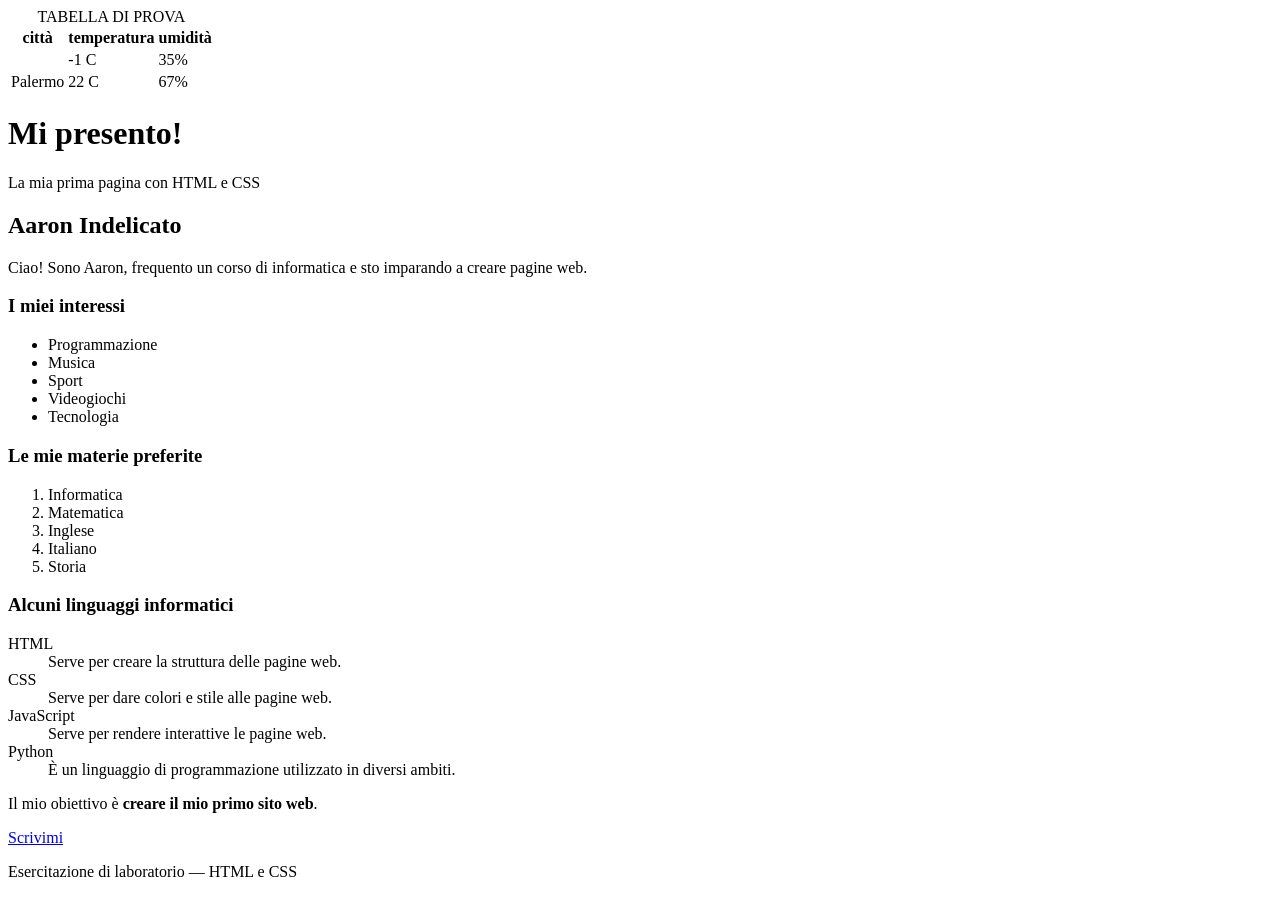
==== index.html @ 56df6c8d "Update index.html" ====
<!DOCTYPE html>
<html lang="it">
<head>
<meta charset="UTF-8">
<meta name="viewport" content="width=device-width, initial-scale=1.0">
<title>La mia scheda personale</title>
<link rel="stylesheet" href="style.css">
</head>

<body>
  <table>
    <caption>TABELLA DI PROVA</caption>
    <tr>
      <th>città</th>
      <th>temperatura</th>
      <th>umidità</th>
    </tr>
    <tr>
      <td><Bolzano></td>
      <td>-1 C</td>
      <td>35%</td>
    </tr>
    <tr>
      <td>Palermo</td>
      <td>22 C</td>
      <td>67%</td>
    </tr>
  </table>

<!-- Intestazione della pagina -->
<header>
<h1>Mi presento!</h1>
<p>La mia prima pagina con HTML e CSS</p>
</header>

<!-- Contenuto principale -->
<main>
<article class="scheda">

<h2>Aaron Indelicato</h2>

<p class="descrizione">
Ciao! Sono Aaron, frequento un corso di informatica
e sto imparando a creare pagine web.
</p>

<!-- LISTA UL -->
<h3>I miei interessi</h3>
<ul>
<li>Programmazione</li>
<li>Musica</li>
<li>Sport</li>
<li>Videogiochi</li>
<li>Tecnologia</li>
</ul>

<!-- LISTA OL -->
<h3>Le mie materie preferite</h3>
<ol>
<li>Informatica</li>
<li>Matematica</li>
<li>Inglese</li>
<li>Italiano</li>
<li>Storia</li>
</ol>

<!-- LISTA DL -->
<h3>Alcuni linguaggi informatici</h3>
<dl>
<dt>HTML</dt>
<dd>Serve per creare la struttura delle pagine web.</dd>

<dt>CSS</dt>
<dd>Serve per dare colori e stile alle pagine web.</dd>

<dt>JavaScript</dt>
<dd>Serve per rendere interattive le pagine web.</dd>

<dt>Python</dt>
<dd>È un linguaggio di programmazione utilizzato in diversi ambiti.</dd>
</dl>

<p>
Il mio obiettivo è
<strong>creare il mio primo sito web</strong>.
</p>

<a class="pulsante" href="mailto:marco@example.com">
Scrivimi
</a>

</article>
</main>

<!-- Piè di pagina -->
<footer>
<p>Esercitazione di laboratorio — HTML e CSS</p>
</footer>

</body>
</html>
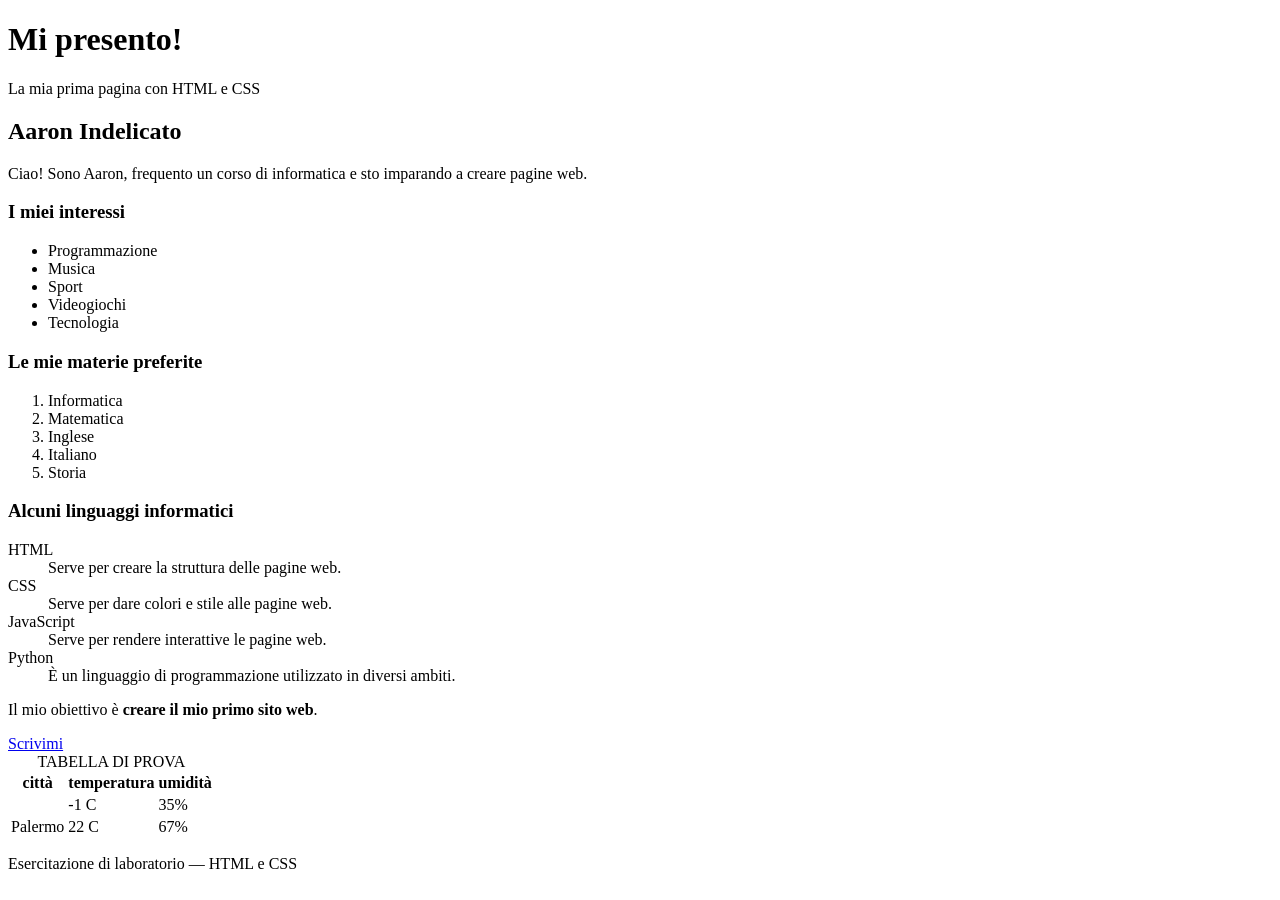
==== commit 263d989f: "Update index.html" ====
--- a/index.html
+++ b/index.html
@@ -9,24 +9,6 @@
 </head>
 
 <body>
-  <table>
-    <caption>TABELLA DI PROVA</caption>
-    <tr>
-      <th>città</th>
-      <th>temperatura</th>
-      <th>umidità</th>
-    </tr>
-    <tr>
-      <td><Bolzano></td>
-      <td>-1 C</td>
-      <td>35%</td>
-    </tr>
-    <tr>
-      <td>Palermo</td>
-      <td>22 C</td>
-      <td>67%</td>
-    </tr>
-  </table>
 
 <!-- Intestazione della pagina -->
 <header>
@@ -91,6 +73,24 @@
 </a>
 
 </article>
+    <table>
+    <caption>TABELLA DI PROVA</caption>
+    <tr>
+      <th>città</th>
+      <th>temperatura</th>
+      <th>umidità</th>
+    </tr>
+    <tr>
+      <td><Marsala></td>
+      <td>-1 C</td>
+      <td>35%</td>
+    </tr>
+    <tr>
+      <td>Palermo</td>
+      <td>22 C</td>
+      <td>67%</td>
+    </tr>
+  </table>
 </main>
 
 <!-- Piè di pagina -->
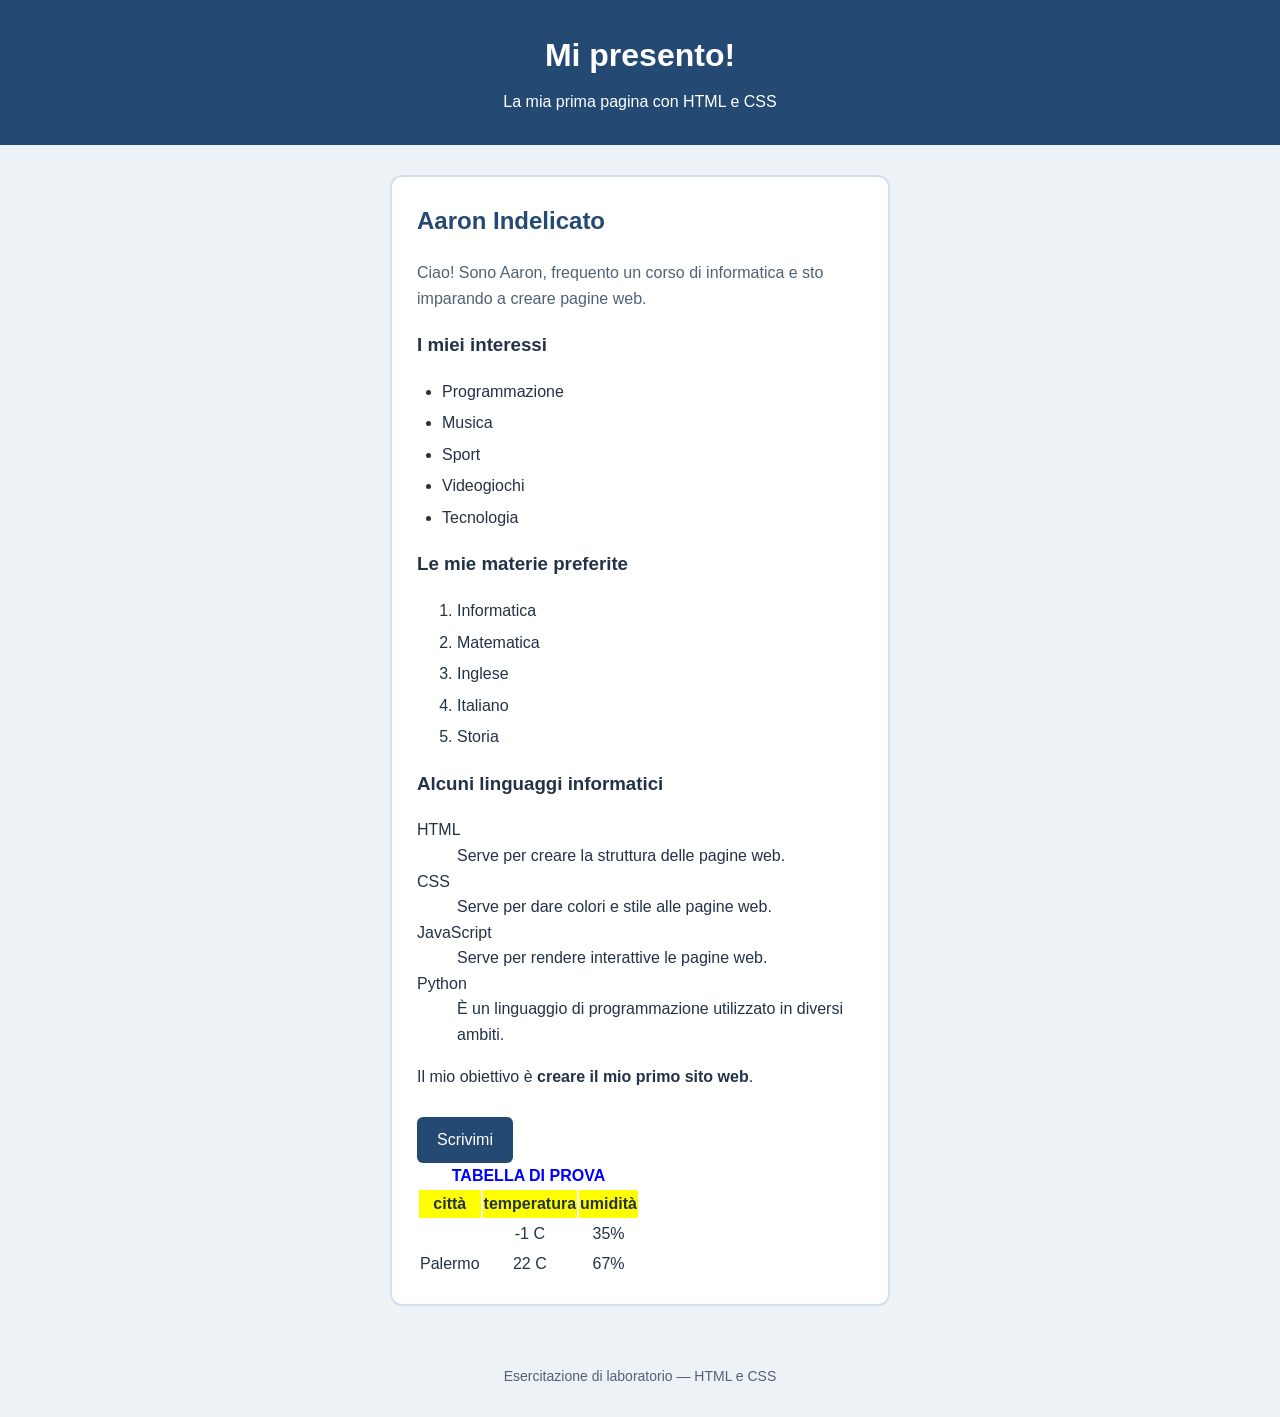
==== commit 770deab4: "Update index.html" ====
--- a/index.html
+++ b/index.html
@@ -71,9 +71,7 @@
 <a class="pulsante" href="mailto:marco@example.com">
 Scrivimi
 </a>
-
-</article>
-    <table>
+   <table>
     <caption>TABELLA DI PROVA</caption>
     <tr>
       <th>città</th>
@@ -91,6 +89,8 @@
       <td>67%</td>
     </tr>
   </table>
+</article>
+
 </main>
 
 <!-- Piè di pagina -->
--- a/style.css
+++ b/style.css
@@ -0,0 +1,109 @@
+/* Include padding e bordi nelle dimensioni degli elementi */
+* {
+    box-sizing: border-box;
+}
+
+/* Aspetto generale della pagina */
+body {
+    margin: 0;
+    font-family: Arial, sans-serif;
+    font-size: 16px;
+    line-height: 1.6;
+    color: #243247;
+    background-color: #edf2f7;
+}
+
+/* Intestazione */
+header {
+    padding: 30px 20px;
+    text-align: center;
+    color: white;
+    background-color: #244a73;
+}
+
+header h1 {
+    margin: 0;
+}
+
+header p {
+    margin: 8px 0 0;
+}
+
+/* Spazio intorno al contenuto principale */
+main {
+    padding: 30px 20px;
+}
+
+/* Scheda personale */
+.scheda {
+    max-width: 500px;
+    margin: 0 auto;
+    padding: 25px;
+    background-color: white;
+    border: 2px solid #d3dfec;
+    border-radius: 12px;
+}
+
+/* Nome della persona */
+.scheda h2 {
+    margin-top: 0;
+    color: #244a73;
+}
+
+/* Paragrafo introduttivo */
+.descrizione {
+    color: #526174;
+}
+
+/* Elenco degli interessi */
+ul {
+    padding-left: 25px;
+}
+
+li {
+    margin-bottom: 6px;
+}
+
+/* Collegamento con aspetto di pulsante */
+.pulsante {
+    display: inline-block;
+    margin-top: 12px;
+    padding: 10px 20px;
+    color: white;
+    background-color: #244a73;
+    border-radius: 6px;
+    text-decoration: none;
+}
+
+/* Aspetto del collegamento al passaggio del mouse */
+.pulsante:hover {
+    background-color: #17334f;
+}
+
+/* Evidenza del collegamento quando selezionato con la tastiera */
+.pulsante:focus-visible {
+    outline: 3px solid #b54e00;
+    outline-offset: 4px;
+}
+
+/* Piè di pagina */
+footer {
+    padding: 15px;
+    text-align: center;
+    font-size: 14px;
+    color: #526174;
+}
+
+<meta charset="UTF-8">
+<title>Le tabelle</title>
+<style>
+table, th, td {border: 1px solid black;}
+caption {font-weight:bold; color:blue}
+th {background-color:yellow}
+td {text-align: center;}
+</style>
+</head>
+<body>
+<table style="width:50%" >
+<caption>TABELLA DI PROVA</caption>
+<tr>
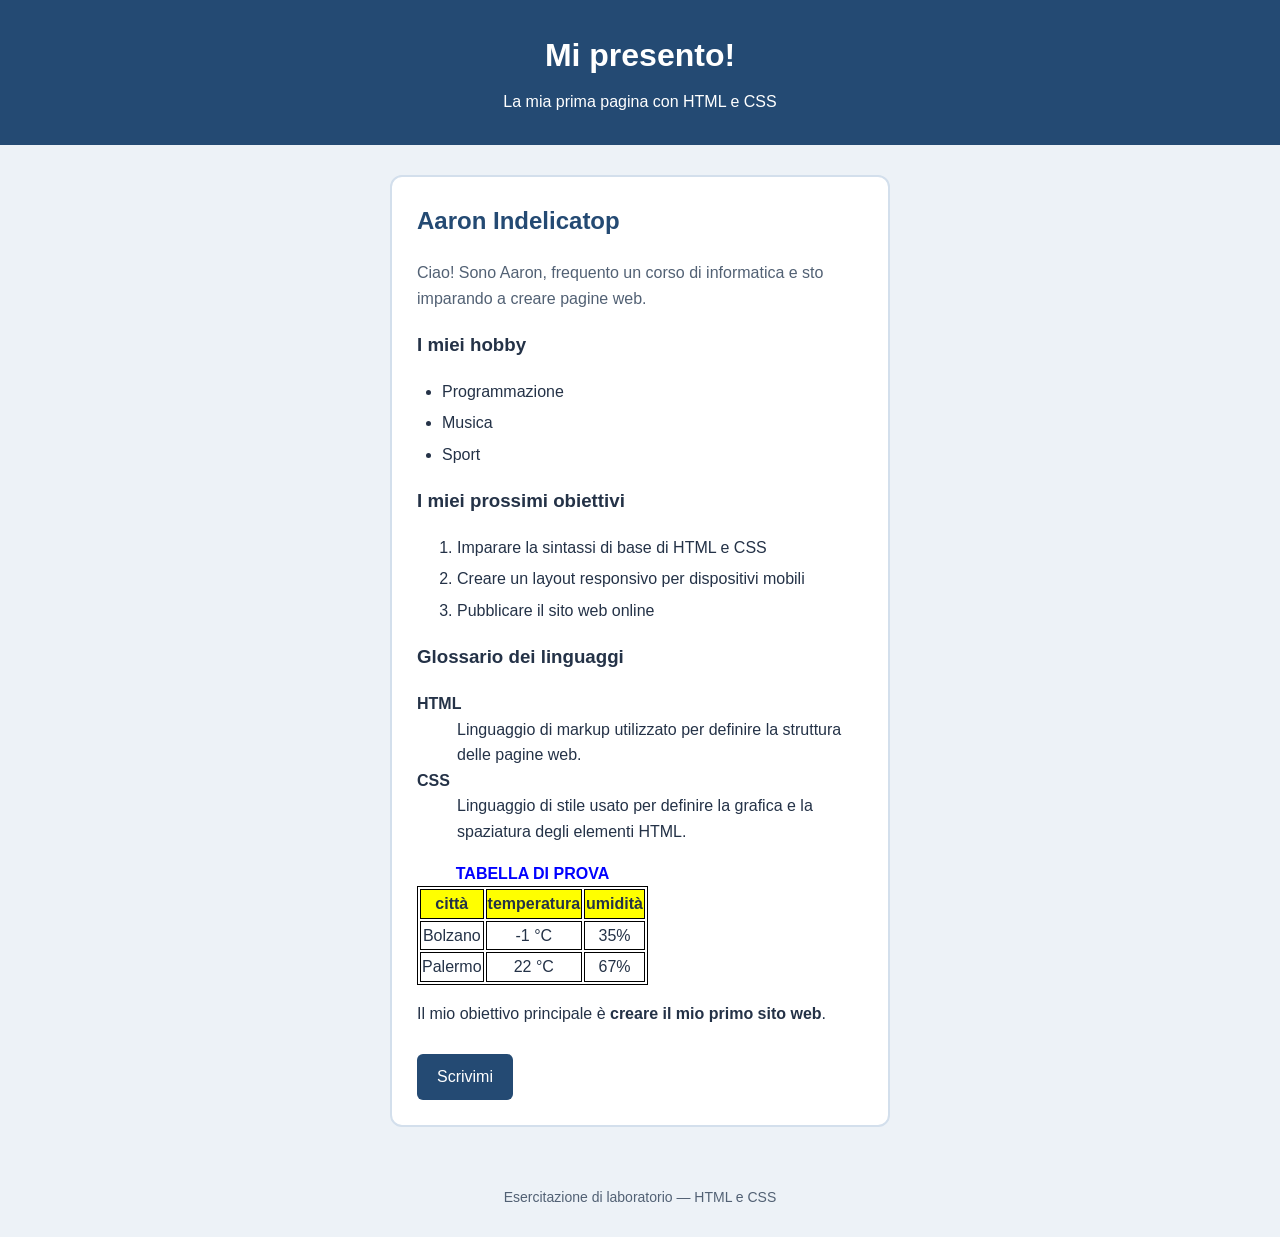
==== commit ccaf55ee: "Update index.html" ====
--- a/index.html
+++ b/index.html
@@ -1,102 +1,86 @@
-
 <!DOCTYPE html>
 <html lang="it">
 <head>
-<meta charset="UTF-8">
-<meta name="viewport" content="width=device-width, initial-scale=1.0">
-<title>La mia scheda personale</title>
-<link rel="stylesheet" href="style.css">
+    <meta charset="UTF-8">
+    <meta name="viewport" content="width=device-width, initial-scale=1.0">
+    <title>La mia scheda personale</title>
+    <!-- Collegamento al foglio di stile esterno -->
+    <link rel="stylesheet" href="style.css">
 </head>
+<body>
+    <!-- Intestazione della pagina -->
+    <header>
+        <h1>Mi presento!</h1>
+        <p>La mia prima pagina con HTML e CSS</p>
+    </header>
 
-<body>
+    <!-- Contenuto principale -->
+    <main>
+        <article class="scheda">
+            <h2>Aaron Indelicatop</h2>
+            <p class="descrizione">
+                Ciao! Sono Aaron, frequento un corso di informatica e sto imparando a creare pagine web.
+            </p>
+            
+            <!-- Esempio di UL (Unordered List - Lista non ordinata) -->
+            <h3>I miei hobby </h3>
+            <ul>
+                <li>Programmazione</li>
+                <li>Musica</li>
+                <li>Sport</li>
+            </ul>
 
-<!-- Intestazione della pagina -->
-<header>
-<h1>Mi presento!</h1>
-<p>La mia prima pagina con HTML e CSS</p>
-</header>
+            <!-- Esempio di OL (Ordered List - Lista ordinata) -->
+            <h3>I miei prossimi obiettivi</h3>
+            <ol>
+                <li>Imparare la sintassi di base di HTML e CSS</li>
+                <li>Creare un layout responsivo per dispositivi mobili</li>
+                <li>Pubblicare il sito web online</li>
+            </ol>
 
-<!-- Contenuto principale -->
-<main>
-<article class="scheda">
+            <!-- Esempio di DL (Description List - Lista di definizioni) -->
+            <h3>Glossario dei linguaggi </h3>
+            <dl>
+                <dt><strong>HTML</strong></dt>
+                <dd>Linguaggio di markup utilizzato per definire la struttura delle pagine web.</dd>
+                
+                <dt><strong>CSS</strong></dt>
+                <dd>Linguaggio di stile usato per definire la grafica e la spaziatura degli elementi HTML.</dd>
+            </dl>
 
-<h2>Aaron Indelicato</h2>
+            <!-- Tabella aggiunta dall'immagine -->
+            <table>
+                <caption>TABELLA DI PROVA</caption>
+                <tr>
+                    <th>città</th>
+                    <th>temperatura</th>
+                    <th>umidità</th>
+                </tr>
+                <tr>
+                    <td>Bolzano</td>
+                    <td>-1 °C</td>
+                    <td>35%</td>
+                </tr>
+                <tr>
+                    <td>Palermo</td>
+                    <td>22 °C</td>
+                    <td>67%</td>
+                </tr>
+            </table>
 
-<p class="descrizione">
-Ciao! Sono Aaron, frequento un corso di informatica
-e sto imparando a creare pagine web.
-</p>
+            <p>
+                Il mio obiettivo principale è <strong>creare il mio primo sito web</strong>.
+            </p>
 
-<!-- LISTA UL -->
-<h3>I miei interessi</h3>
-<ul>
-<li>Programmazione</li>
-<li>Musica</li>
-<li>Sport</li>
-<li>Videogiochi</li>
-<li>Tecnologia</li>
-</ul>
+            <a class="pulsante" href="mailto:marco@example.com">
+                Scrivimi
+            </a>
+        </article>
+    </main>
 
-<!-- LISTA OL -->
-<h3>Le mie materie preferite</h3>
-<ol>
-<li>Informatica</li>
-<li>Matematica</li>
-<li>Inglese</li>
-<li>Italiano</li>
-<li>Storia</li>
-</ol>
-
-<!-- LISTA DL -->
-<h3>Alcuni linguaggi informatici</h3>
-<dl>
-<dt>HTML</dt>
-<dd>Serve per creare la struttura delle pagine web.</dd>
-
-<dt>CSS</dt>
-<dd>Serve per dare colori e stile alle pagine web.</dd>
-
-<dt>JavaScript</dt>
-<dd>Serve per rendere interattive le pagine web.</dd>
-
-<dt>Python</dt>
-<dd>È un linguaggio di programmazione utilizzato in diversi ambiti.</dd>
-</dl>
-
-<p>
-Il mio obiettivo è
-<strong>creare il mio primo sito web</strong>.
-</p>
-
-<a class="pulsante" href="mailto:marco@example.com">
-Scrivimi
-</a>
-   <table>
-    <caption>TABELLA DI PROVA</caption>
-    <tr>
-      <th>città</th>
-      <th>temperatura</th>
-      <th>umidità</th>
-    </tr>
-    <tr>
-      <td><Marsala></td>
-      <td>-1 C</td>
-      <td>35%</td>
-    </tr>
-    <tr>
-      <td>Palermo</td>
-      <td>22 C</td>
-      <td>67%</td>
-    </tr>
-  </table>
-</article>
-
-</main>
-
-<!-- Piè di pagina -->
-<footer>
-<p>Esercitazione di laboratorio — HTML e CSS</p>
-</footer>
-
+    <!-- Piè di pagina -->
+    <footer>
+        <p>Esercitazione di laboratorio — HTML e CSS</p>
+    </footer>
 </body>
 </html>
--- a/style.css
+++ b/style.css
@@ -94,15 +94,10 @@
     color: #526174;
 }
 
-<meta charset="UTF-8">
-<title>Le tabelle</title>
-<style>
 table, th, td {border: 1px solid black;}
 caption {font-weight:bold; color:blue}
 th {background-color:yellow}
 td {text-align: center;}
-</style>
-</head>
 <body>
 <table style="width:50%" >
 <caption>TABELLA DI PROVA</caption>
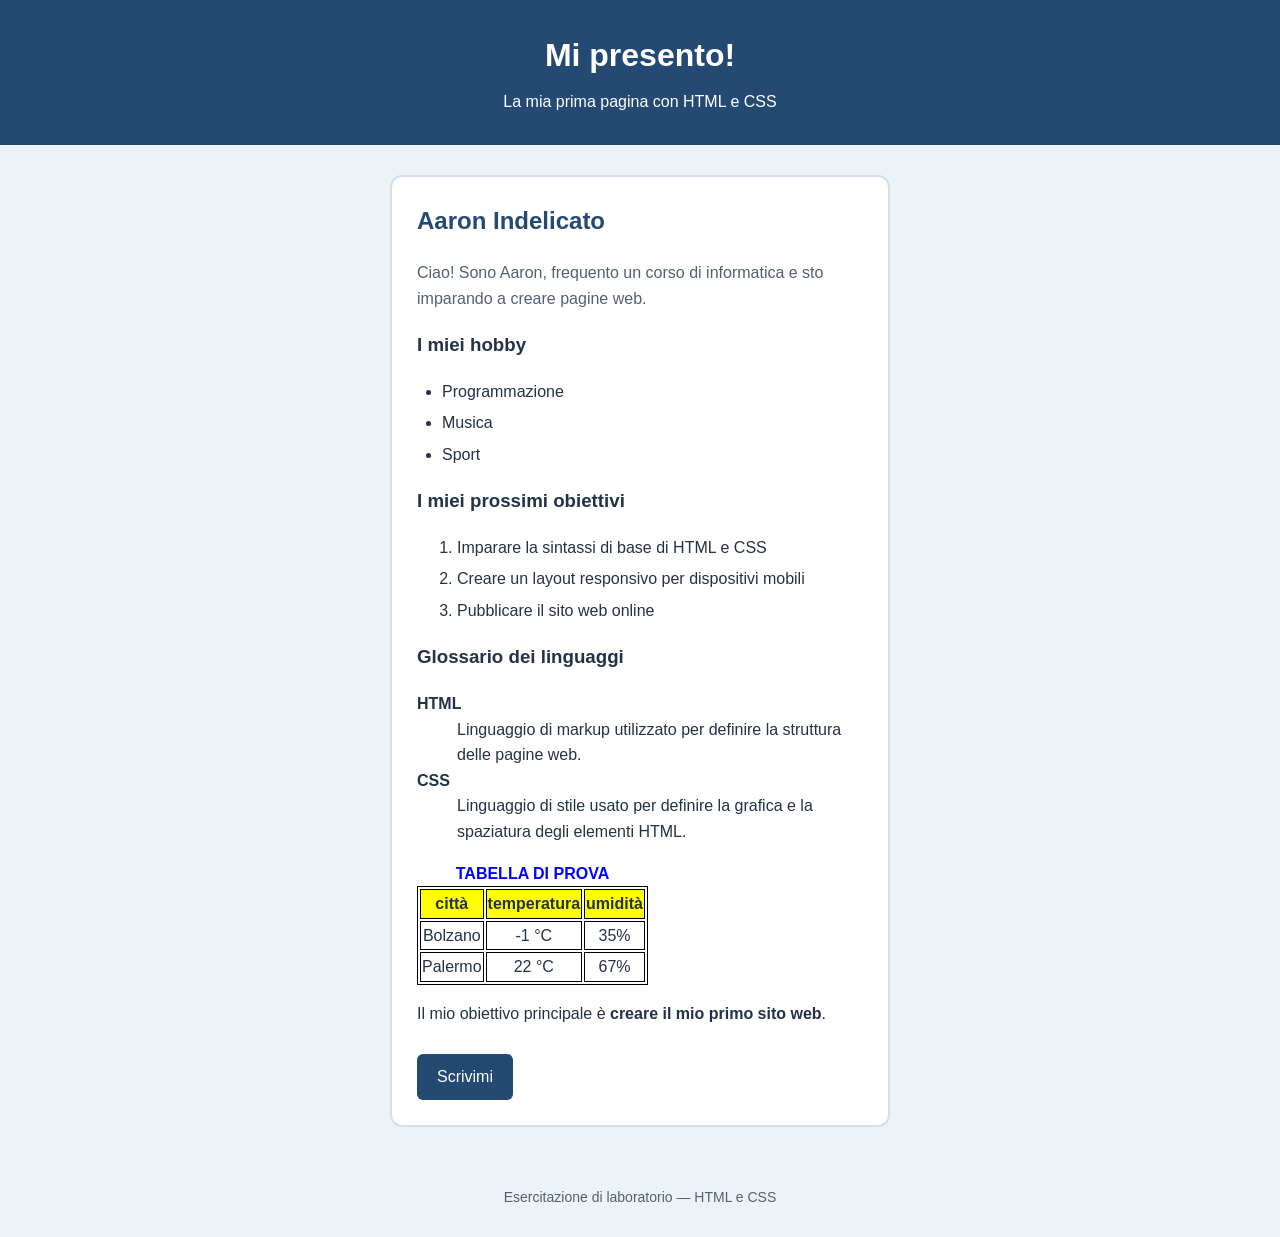
==== commit 16b3cf86: "Update index.html" ====
--- a/index.html
+++ b/index.html
@@ -17,7 +17,7 @@
     <!-- Contenuto principale -->
     <main>
         <article class="scheda">
-            <h2>Aaron Indelicatop</h2>
+            <h2>Aaron Indelicato</h2>
             <p class="descrizione">
                 Ciao! Sono Aaron, frequento un corso di informatica e sto imparando a creare pagine web.
             </p>
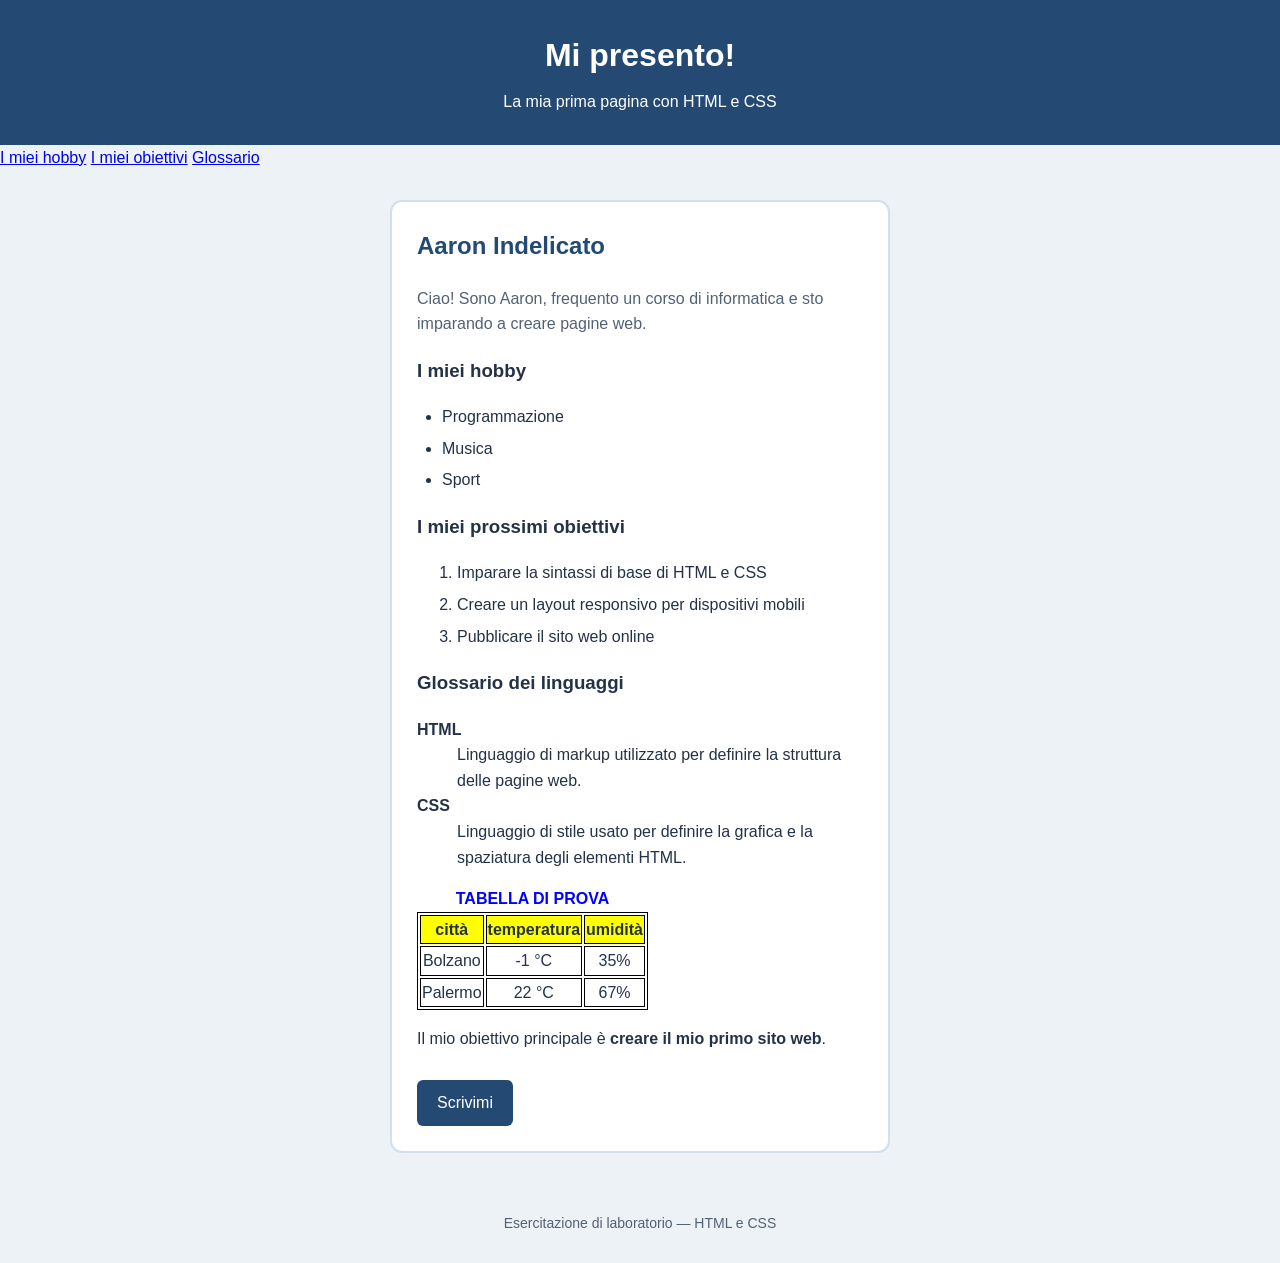
==== commit 435a769f: "Update index.html" ====
--- a/index.html
+++ b/index.html
@@ -1,3 +1,4 @@
+
 <!DOCTYPE html>
 <html lang="it">
 <head>
@@ -14,41 +15,49 @@
         <p>La mia prima pagina con HTML e CSS</p>
     </header>
 
+    <!-- Menu di navigazione aggiunto -->
+    <nav>
+        <a href="#hobby">I miei hobby</a>
+        <a href="#obiettivi">I miei obiettivi</a>
+        <a href="#glossario">Glossario</a>
+    </nav>
+
     <!-- Contenuto principale -->
     <main>
         <article class="scheda">
             <h2>Aaron Indelicato</h2>
+
             <p class="descrizione">
                 Ciao! Sono Aaron, frequento un corso di informatica e sto imparando a creare pagine web.
             </p>
-            
-            <!-- Esempio di UL (Unordered List - Lista non ordinata) -->
-            <h3>I miei hobby </h3>
+
+            <!-- Lista non ordinata -->
+            <h3 id="hobby">I miei hobby</h3>
             <ul>
                 <li>Programmazione</li>
                 <li>Musica</li>
                 <li>Sport</li>
             </ul>
 
-            <!-- Esempio di OL (Ordered List - Lista ordinata) -->
-            <h3>I miei prossimi obiettivi</h3>
+            <!-- Lista ordinata -->
+            <h3 id="obiettivi">I miei prossimi obiettivi</h3>
             <ol>
                 <li>Imparare la sintassi di base di HTML e CSS</li>
                 <li>Creare un layout responsivo per dispositivi mobili</li>
                 <li>Pubblicare il sito web online</li>
             </ol>
 
-            <!-- Esempio di DL (Description List - Lista di definizioni) -->
-            <h3>Glossario dei linguaggi </h3>
+            <!-- Lista di definizioni -->
+            <h3 id="glossario">Glossario dei linguaggi</h3>
             <dl>
                 <dt><strong>HTML</strong></dt>
                 <dd>Linguaggio di markup utilizzato per definire la struttura delle pagine web.</dd>
-                
+
                 <dt><strong>CSS</strong></dt>
                 <dd>Linguaggio di stile usato per definire la grafica e la spaziatura degli elementi HTML.</dd>
             </dl>
 
-            <!-- Tabella aggiunta dall'immagine -->
+            <!-- Tabella -->
             <table>
                 <caption>TABELLA DI PROVA</caption>
                 <tr>
@@ -69,7 +78,8 @@
             </table>
 
             <p>
-                Il mio obiettivo principale è <strong>creare il mio primo sito web</strong>.
+                Il mio obiettivo principale è
+                <strong>creare il mio primo sito web</strong>.
             </p>
 
             <a class="pulsante" href="mailto:marco@example.com">
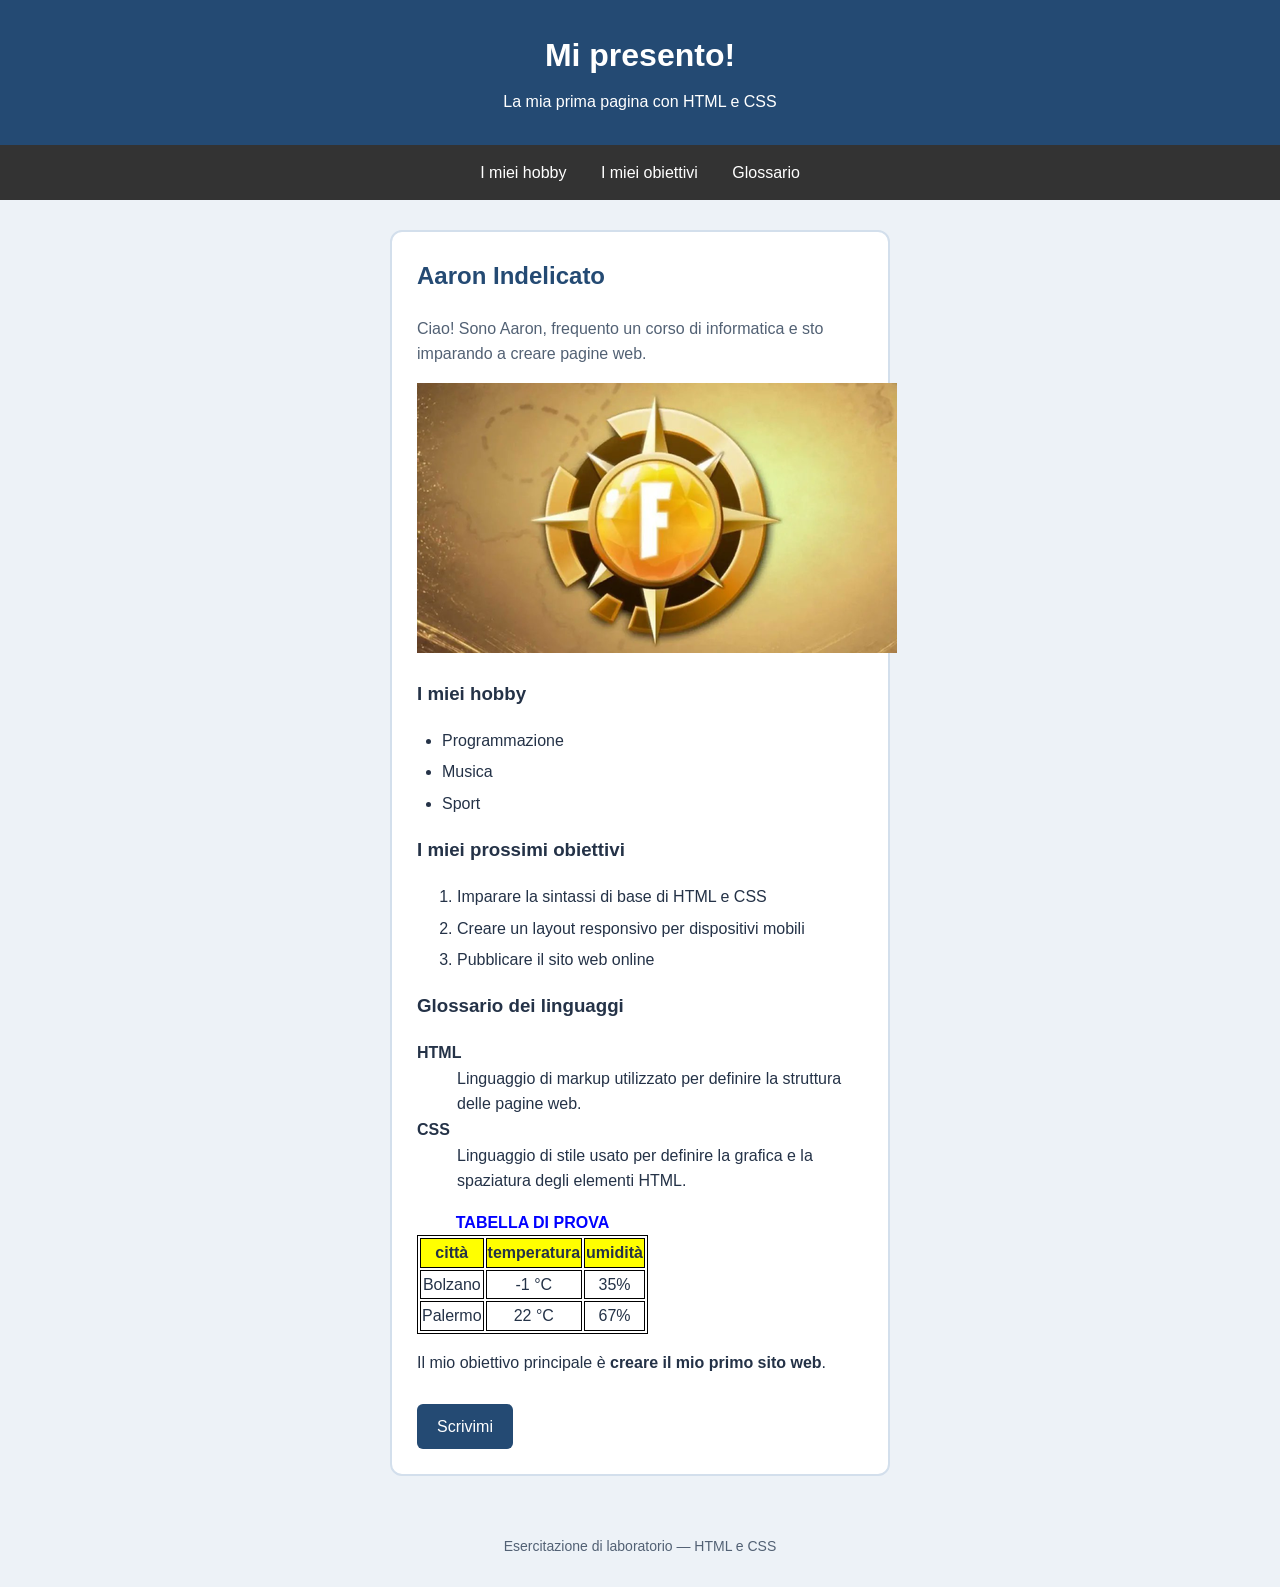
==== commit a1e07e6c: "Update index.html" ====
--- a/index.html
+++ b/index.html
@@ -30,6 +30,9 @@
             <p class="descrizione">
                 Ciao! Sono Aaron, frequento un corso di informatica e sto imparando a creare pagine web.
             </p>
+
+            <!-- Foto personale -->
+            <img src="token.png" alt="La mia foto" class="foto">
 
             <!-- Lista non ordinata -->
             <h3 id="hobby">I miei hobby</h3>
--- a/style.css
+++ b/style.css
@@ -1,3 +1,4 @@
+
 /* Include padding e bordi nelle dimensioni degli elementi */
 * {
     box-sizing: border-box;
@@ -27,6 +28,23 @@
 
 header p {
     margin: 8px 0 0;
+}
+
+/* Menu di navigazione aggiunto */
+nav {
+    background-color: #333;
+    padding: 15px;
+    text-align: center;
+}
+
+nav a {
+    color: white;
+    text-decoration: none;
+    margin: 15px;
+}
+
+nav a:hover {
+    color: yellow;
 }
 
 /* Spazio intorno al contenuto principale */
@@ -86,6 +104,24 @@
     outline-offset: 4px;
 }
 
+/* Tabella */
+table, th, td {
+    border: 1px solid black;
+}
+
+caption {
+    font-weight: bold;
+    color: blue;
+}
+
+th {
+    background-color: yellow;
+}
+
+td {
+    text-align: center;
+}
+
 /* Piè di pagina */
 footer {
     padding: 15px;
@@ -93,12 +129,3 @@
     font-size: 14px;
     color: #526174;
 }
-
-table, th, td {border: 1px solid black;}
-caption {font-weight:bold; color:blue}
-th {background-color:yellow}
-td {text-align: center;}
-<body>
-<table style="width:50%" >
-<caption>TABELLA DI PROVA</caption>
-<tr>
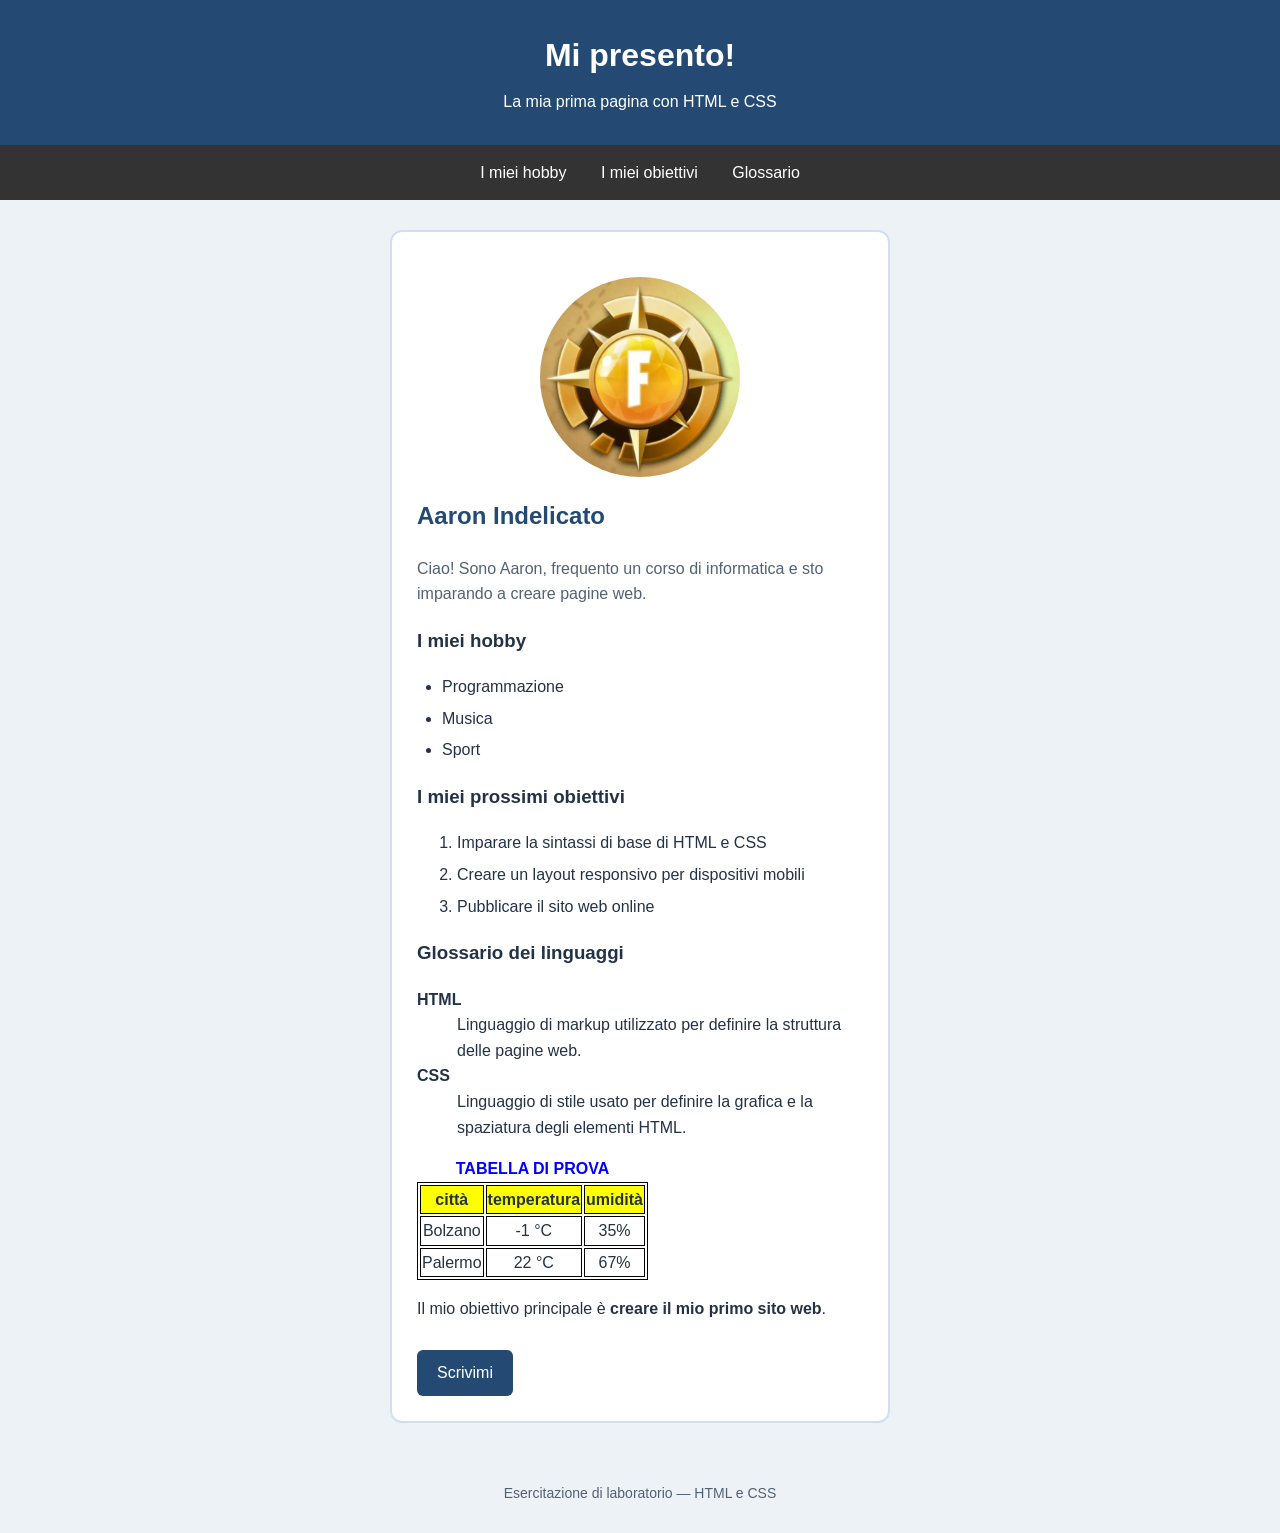
==== commit 0a8b9fdb: "Update index.html" ====
--- a/index.html
+++ b/index.html
@@ -25,14 +25,15 @@
     <!-- Contenuto principale -->
     <main>
         <article class="scheda">
+
+            <!-- Foto personale -->
+            <img src="token.png" alt="La mia foto" class="foto">
+
             <h2>Aaron Indelicato</h2>
 
             <p class="descrizione">
                 Ciao! Sono Aaron, frequento un corso di informatica e sto imparando a creare pagine web.
             </p>
-
-            <!-- Foto personale -->
-            <img src="token.png" alt="La mia foto" class="foto">
 
             <!-- Lista non ordinata -->
             <h3 id="hobby">I miei hobby</h3>
--- a/style.css
+++ b/style.css
@@ -73,6 +73,16 @@
     color: #526174;
 }
 
+/* Foto personale */
+.foto {
+    display: block;
+    width: 200px;
+    height: 200px;
+    object-fit: cover;
+    border-radius: 50%;
+    margin: 20px auto;
+}
+
 /* Elenco degli interessi */
 ul {
     padding-left: 25px;
